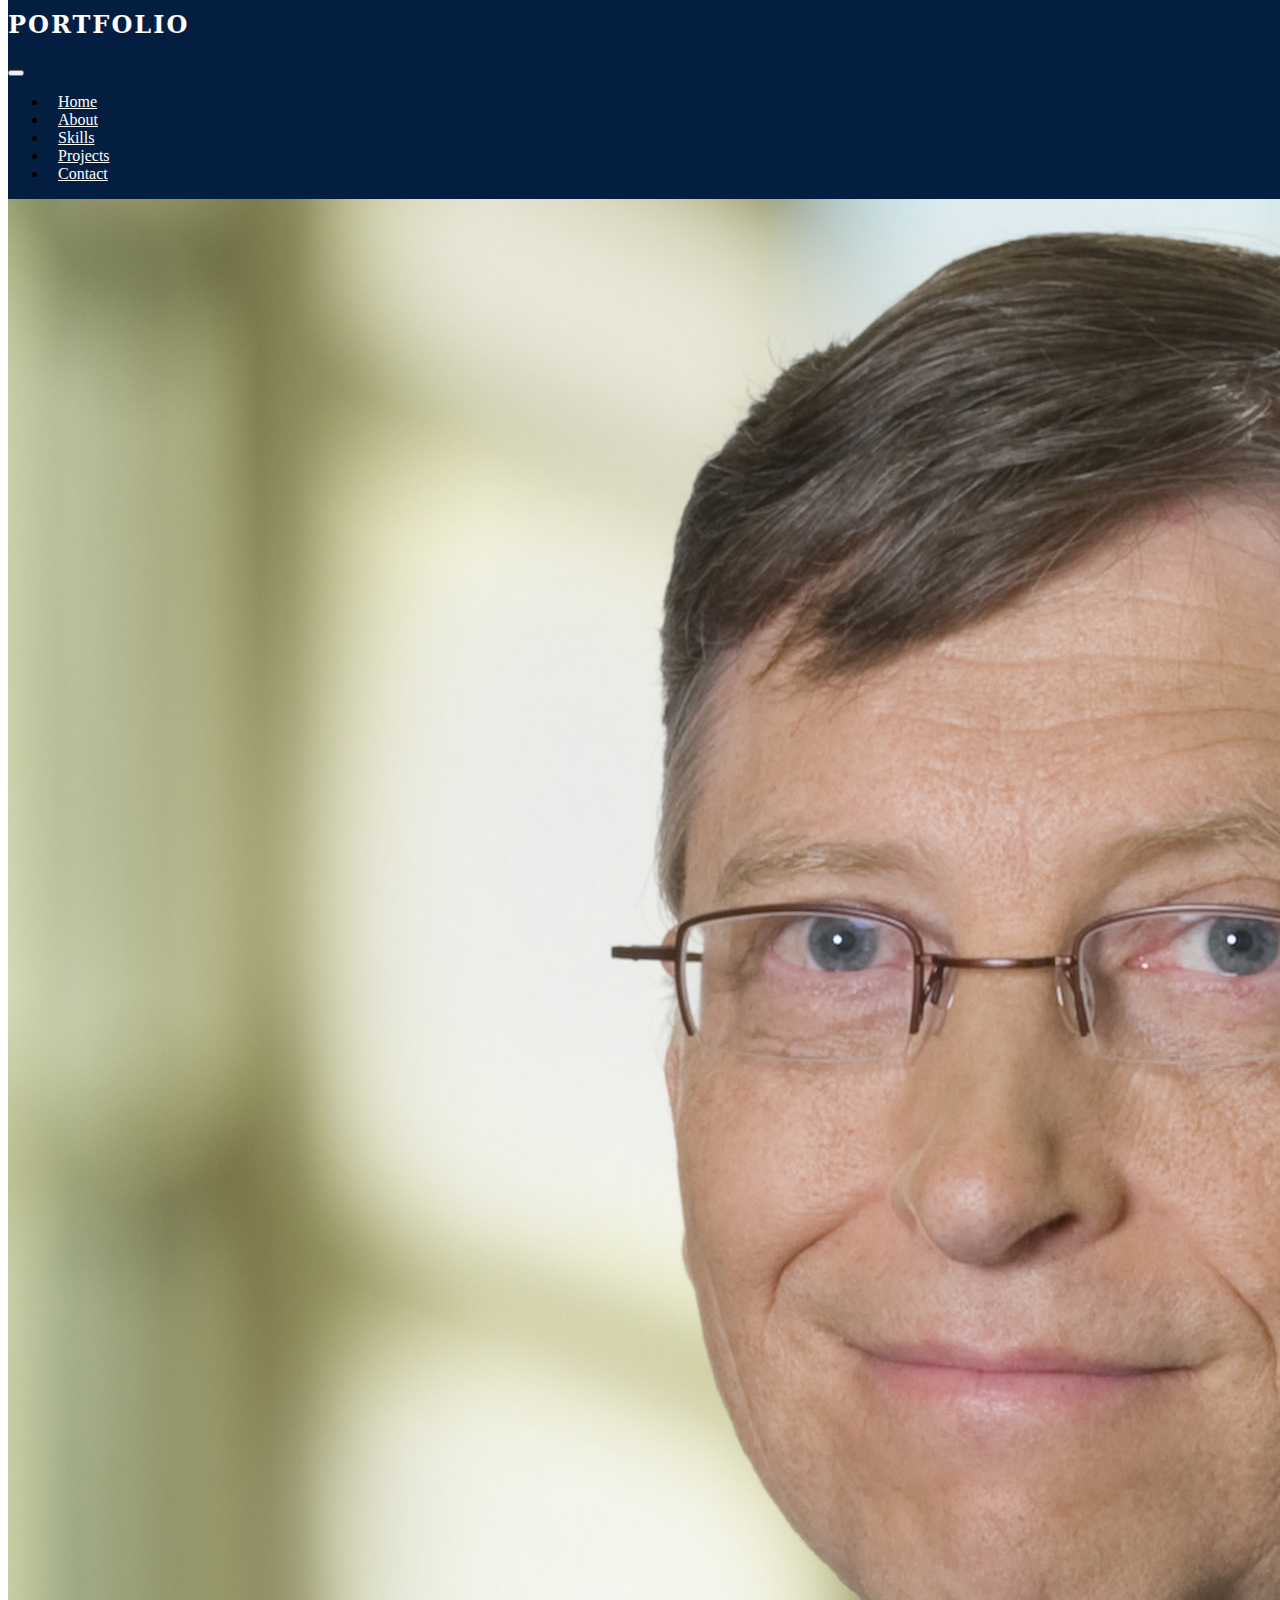
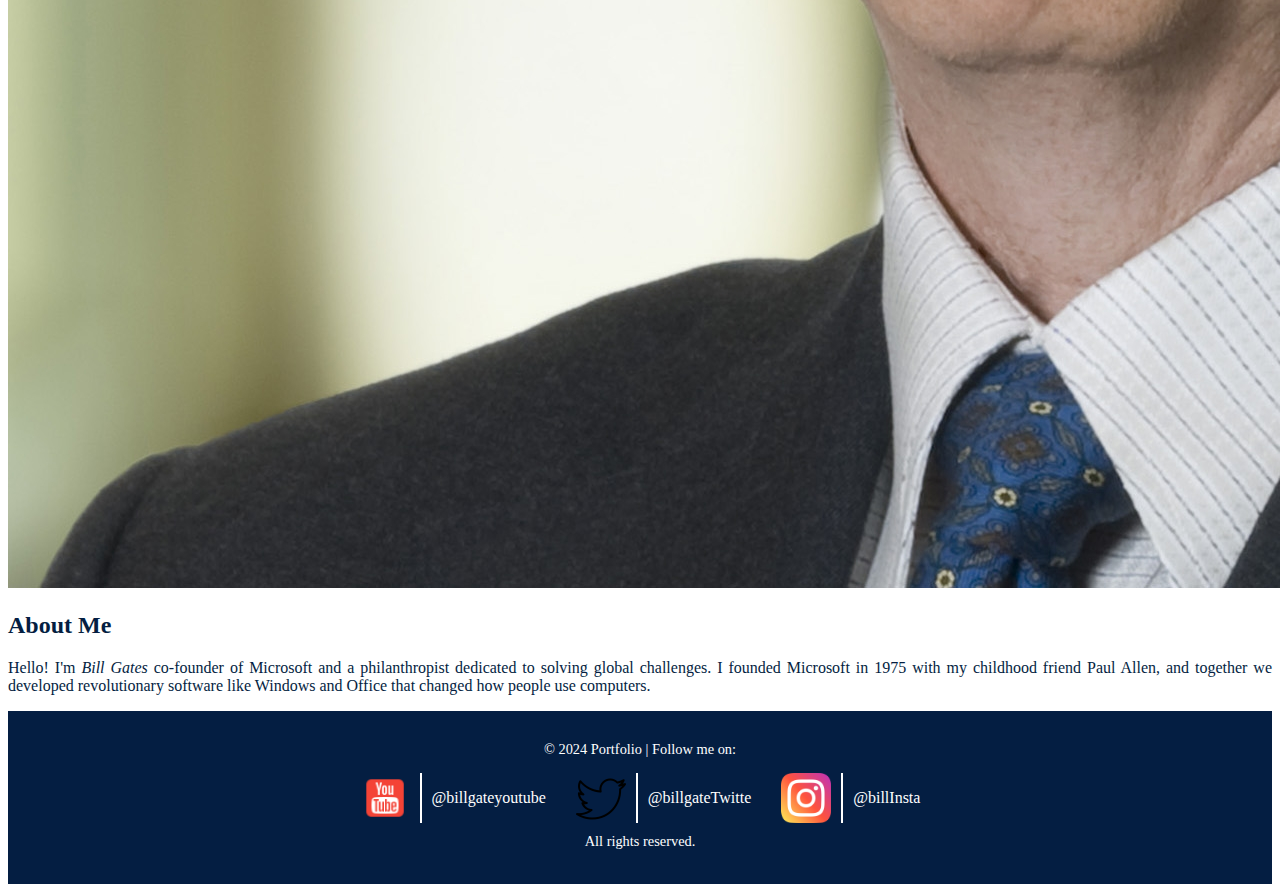
==== about.html @ 31ca35f7 "Add files via upload" ====
<!DOCTYPE html>
<html lang="en">
<head>
    <meta charset="UTF-8">
    <meta name="viewport" content="width=device-width, initial-scale=1.0">
    <title>Document</title>
    <link rel="stylesheet" href="boot/CSS/bootstrap.css">
    <link rel="stylesheet" href="boot/CSS/mdb.css">
    <link rel="stylesheet" href="boot/CSS/style.css">
    <link rel="stylesheet" href="abc.css">
</head>
<body>
    <!-- Navbar -->
    <nav class="navbar navbar-expand-lg navbar-dark">
        <div class="container">
            <h2  class="abc">Portfolio</h2>
            <button class="navbar-toggler" type="button" data-toggle="collapse" data-target="#navbarNav" aria-controls="navbarNav" aria-expanded="false" aria-label="Toggle navigation">
                <span class="navbar-toggler-icon"></span>
            </button>
            
            <div class="collapse navbar-collapse" id="navbarNav">
                <ul class="navbar-nav ml-auto">
                    <li class="nav-item">
                        <a class="nav-link" href="index.html">Home</a>
                    </li>
                    <li class="nav-item">
                        <a class="nav-link" href="about.html" active>About</a>
                    </li>
                    <li class="nav-item">
                        <a class="nav-link" href="skill.html">Skills</a>
                    </li>
                    <li class="nav-item">
                        <a class="nav-link" href="project.html">Projects</a>
                    </li>
                    <li class="nav-item">
                        <a class="nav-link" href="contact.html">Contact</a>
                    </li>
                </ul>
            </div>
        </div>
    </nav> 
    <div class="container">
        <div class="row" style="color:#041e42 ;text-align: justify;">
          <div class="col-lg-4">
            <img src="bill.jpg" alt="Profile Picture" class="img-fluid rounded-circle " >
          </div>
          <div class="col-lg-8">
            <h2>About Me</h2>
            Hello! I'm <a style="color:#041e42; font-style: oblique;text-shadow: orange;">Bill Gates</a>  co-founder of Microsoft and a philanthropist dedicated to solving global challenges. I founded Microsoft in 1975 with my childhood friend Paul Allen, and together we developed revolutionary software like Windows and Office that changed how people use computers.</p>
          </div>
        </div>
      </div>
</div>
</div>
<div class="footer">
    <p>&copy; 2024 Portfolio | Follow me on:</p>
    <div class="footer-icons">
        <!-- YouTube -->
        <div class="icon-group">
            <img src="icons8-youtube-48.png" alt="YouTube">
            <div class="right-line"></div>
            <a href="https://www.youtube.com" target="_blank">@billgateyoutube</a>
            
        </div>
        <!-- Twitter -->
        <div class="icon-group">
            <img src="icons8-twitter-50.png" alt="Twitter">
            <div class="right-line"></div>
            <a href="https://www.twitter.com/billgates" target="_blank">@billgateTwitte</a>
            
        </div>
        <!-- Instagram -->
        <div class="icon-group">
            <img src="instagram.png" alt="Instagram">
            <div class="right-line"></div>
            <a href="https://www.instagram.com" target="_blank">@billInsta</a>
        </div>
    </div>
    <p>All rights reserved.</p>
</div>

     <!-- Bootstrap JS -->
     <script src="boot/JS/jquery.js"></script>
     <script src="boot/JS/popper.js"></script>
     <script src="boot/JS/bootstrapjs.js"></script>
     <script src="boot/JS/mdbjs.js"></script>
</body>
</html>
---- abc.css ----
.navbar {
    background-color:#041e42; /* Dark blue background */
    position: fixed;
    top: 0;
    width: 100%;
    z-index: 1000;
}
.navbar-brand {
    color: white;
    font-size: 1.5rem;
    font-weight: bold;
    margin-right: 20px;
    text-transform: uppercase;
}
.navbar-nav .nav-link {
    color: white;
    font-size: 1rem;
    margin: 0 10px;
    position: relative;
    transition: color 0.3s ease, transform 0.3s ease;
}
.navbar-nav .nav-link:hover {
   /*  color: #ffcc00; Highlight color */
    text-decoration: underline; /* Removes default underline */
}
.navbar-nav .nav-link:hover::after {
    content: "";
    position: absolute;
    left: 0;
    bottom: -5px;
    width: 100%;
    height: 2px;
    background-color:white; /* Highlight underline */
    transform: scaleX(1);
    transition: transform 0.3s ease;
}
.navbar-nav .nav-link::after {
    content: "";
    position: absolute;
    left: 0;
    bottom: -5px;
    width: 100%;
    height: 2px;
    background-color:white; /* Highlight underline */
    transform: scaleX(0);
    transition: transform 0.3s ease;
}
.abc {
    color:white; /* Use Ulster University's blue */
    font-family: 'Serif', 'Georgia', 'Times New Roman'; /* Choose a serif font */
    font-weight: bold; /* Make it bold */
    text-transform: uppercase; /* Capitalize text */
    letter-spacing: 2px; /* Add letter spacing */
    margin-top: 10px;
}
body {
    padding-top: 110px; /* Adjust this value as per your navbar's height */
}
/* Footer Section Styling */
.footer {
    background-color: #041e42;
    color: white;
    text-align: center;
    padding: 20px 0;
}

.footer p {
    margin-top: 10px;
    font-size: 0.9rem;
}

/* Icons and Links Styling */
.footer-icons {
    display: flex;
    align-items: center;
    justify-content: center;
    gap: 30px;
    margin-top: 15px;
}

.footer-icons .icon-group {
    display: flex;
    align-items: center;
    gap: 10px;
}

.footer-icons img {
    width: 50px;
    height: 50px;
}

.footer-icons a {
    color: white;
    text-decoration: none;
    font-size: 1rem;
}

/* Right Line Styling */
.footer-icons .right-line {
    height: 50px;
    width: 2px;
    background-color: white;
}

/* Responsiveness for Smaller Screens */
@media (max-width: 768px) {
    .footer-icons {
        flex-direction: column;
        gap: 20px;
    }

    .footer-icons img {
        width: 40px;
        height: 40px;
    }

    .footer-icons .right-line {
        display: none; /* Hide the line for better alignment on small screens */
    }
}
/* Welcome Section Styling */
.welcome-section {
    padding: 100px 20px;
    background: white;
    color: #041e42;
}

.welcome-title {
    font-size: 3rem;
    font-weight: bold;
    margin-bottom: 20px;
}

.welcome-description {
    font-size: 1.25rem;
    line-height: 1.8;
    margin-bottom: 30px;
}

/* Responsiveness for Welcome Section */
@media (max-width: 768px) {
    .welcome-title {
        font-size: 2.5rem;
    }

    .welcome-description {
        font-size: 1rem;
    }
}
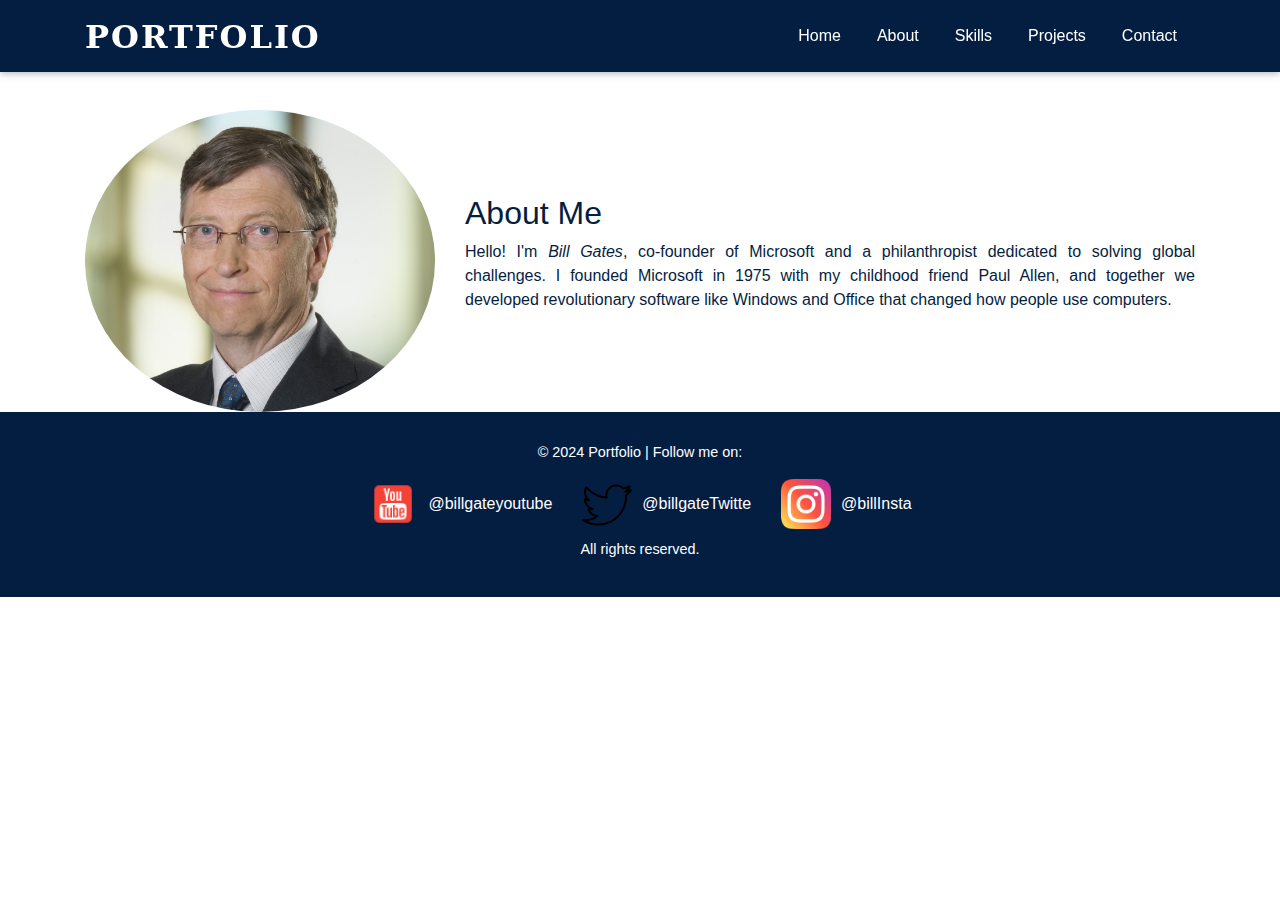
==== commit 24551580: "Update about.html" ====
--- a/about.html
+++ b/about.html
@@ -3,7 +3,7 @@
 <head>
     <meta charset="UTF-8">
     <meta name="viewport" content="width=device-width, initial-scale=1.0">
-    <title>Document</title>
+    <title>Portfolio</title>
     <link rel="stylesheet" href="boot/CSS/bootstrap.css">
     <link rel="stylesheet" href="boot/CSS/mdb.css">
     <link rel="stylesheet" href="boot/CSS/style.css">
@@ -13,18 +13,17 @@
     <!-- Navbar -->
     <nav class="navbar navbar-expand-lg navbar-dark">
         <div class="container">
-            <h2  class="abc">Portfolio</h2>
-            <button class="navbar-toggler" type="button" data-toggle="collapse" data-target="#navbarNav" aria-controls="navbarNav" aria-expanded="false" aria-label="Toggle navigation">
+            <h2 class="abc">Portfolio</h2>
+            <button class="navbar-toggler" type="button" data-bs-toggle="collapse" data-bs-target="#navbarNav" aria-controls="navbarNav" aria-expanded="false" aria-label="Toggle navigation">
                 <span class="navbar-toggler-icon"></span>
             </button>
-            
             <div class="collapse navbar-collapse" id="navbarNav">
                 <ul class="navbar-nav ml-auto">
                     <li class="nav-item">
                         <a class="nav-link" href="index.html">Home</a>
                     </li>
                     <li class="nav-item">
-                        <a class="nav-link" href="about.html" active>About</a>
+                        <a class="nav-link" href="about.html">About</a>
                     </li>
                     <li class="nav-item">
                         <a class="nav-link" href="skill.html">Skills</a>
@@ -38,51 +37,58 @@
                 </ul>
             </div>
         </div>
-    </nav> 
+    </nav>
+
+    <!-- About Section -->
     <div class="container">
-        <div class="row" style="color:#041e42 ;text-align: justify;">
-          <div class="col-lg-4">
-            <img src="bill.jpg" alt="Profile Picture" class="img-fluid rounded-circle " >
-          </div>
-          <div class="col-lg-8">
-            <h2>About Me</h2>
-            Hello! I'm <a style="color:#041e42; font-style: oblique;text-shadow: orange;">Bill Gates</a>  co-founder of Microsoft and a philanthropist dedicated to solving global challenges. I founded Microsoft in 1975 with my childhood friend Paul Allen, and together we developed revolutionary software like Windows and Office that changed how people use computers.</p>
-          </div>
-        </div>
-      </div>
-</div>
-</div>
-<div class="footer">
-    <p>&copy; 2024 Portfolio | Follow me on:</p>
-    <div class="footer-icons">
-        <!-- YouTube -->
-        <div class="icon-group">
-            <img src="icons8-youtube-48.png" alt="YouTube">
-            <div class="right-line"></div>
-            <a href="https://www.youtube.com" target="_blank">@billgateyoutube</a>
-            
-        </div>
-        <!-- Twitter -->
-        <div class="icon-group">
-            <img src="icons8-twitter-50.png" alt="Twitter">
-            <div class="right-line"></div>
-            <a href="https://www.twitter.com/billgates" target="_blank">@billgateTwitte</a>
-            
-        </div>
-        <!-- Instagram -->
-        <div class="icon-group">
-            <img src="instagram.png" alt="Instagram">
-            <div class="right-line"></div>
-            <a href="https://www.instagram.com" target="_blank">@billInsta</a>
+        <div class="row align-items-center" style="color:#041e42; text-align: justify;">
+            <div class="col-lg-4 text-center">
+                <img src="bill.jpg" alt="Profile Picture" class="img-fluid rounded-circle">
+            </div>
+            <div class="col-lg-8">
+                <h2>About Me</h2>
+                <p>
+                    Hello! I'm <a style="color:#041e42; font-style: oblique; text-shadow: orange;">Bill Gates</a>, 
+                    co-founder of Microsoft and a philanthropist dedicated to solving global challenges. I founded Microsoft 
+                    in 1975 with my childhood friend Paul Allen, and together we developed revolutionary software like Windows and 
+                    Office that changed how people use computers.
+                </p>
+            </div>
         </div>
     </div>
-    <p>All rights reserved.</p>
-</div>
 
-     <!-- Bootstrap JS -->
-     <script src="boot/JS/jquery.js"></script>
-     <script src="boot/JS/popper.js"></script>
-     <script src="boot/JS/bootstrapjs.js"></script>
-     <script src="boot/JS/mdbjs.js"></script>
+    <!-- Footer -->
+    <div class="footer">
+        <p>&copy; 2024 Portfolio | Follow me on:</p>
+        <div class="footer-icons">
+            <!-- YouTube -->
+            <div class="icon-group">
+                <a href="https://www.youtube.com" target="_blank">
+                    <img src="icons8-youtube-48.png" alt="YouTube">
+                </a>
+                <span>@billgateyoutube</span>
+            </div>
+            <!-- Twitter -->
+            <div class="icon-group">
+                <a href="https://www.twitter.com/billgates" target="_blank">
+                    <img src="icons8-twitter-50.png" alt="Twitter">
+                </a>
+                <span>@billgateTwitte</span>
+            </div>
+            <!-- Instagram -->
+            <div class="icon-group">
+                <a href="https://www.instagram.com" target="_blank">
+                    <img src="instagram.png" alt="Instagram">
+                </a>
+                <span>@billInsta</span>
+            </div>
+        </div>
+        <p>All rights reserved.</p>
+    </div>
+
+    <!-- Bootstrap JS -->
+    <script src="https://code.jquery.com/jquery-3.6.0.min.js"></script>
+    <script src="https://cdn.jsdelivr.net/npm/@popperjs/core@2.11.8/dist/umd/popper.min.js"></script>
+    <script src="https://stackpath.bootstrapcdn.com/bootstrap/4.6.2/js/bootstrap.min.js"></script>
 </body>
-</html>+</html>
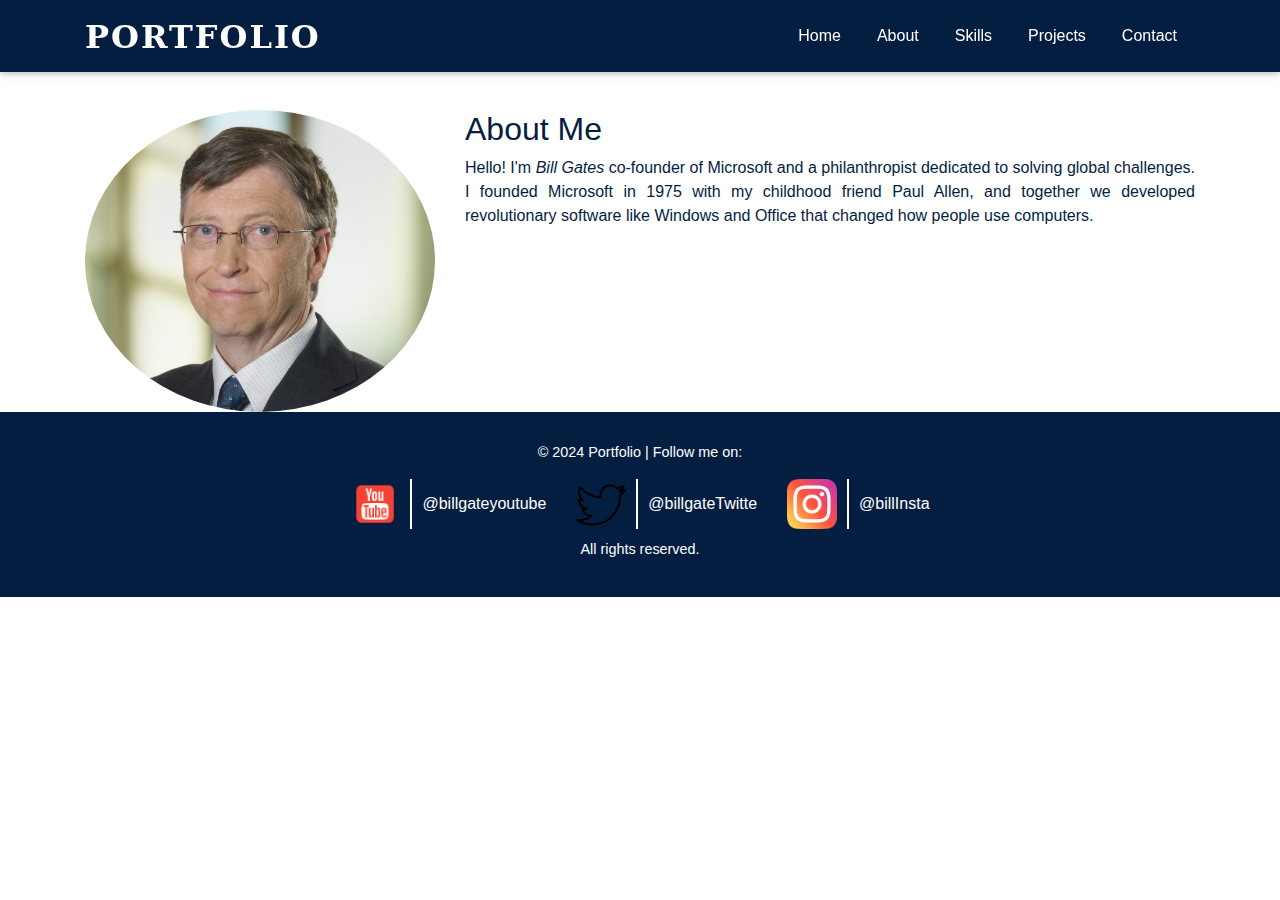
==== commit 54bb4b2b: "Update about.html" ====
--- a/about.html
+++ b/about.html
@@ -3,7 +3,89 @@
 <head>
     <meta charset="UTF-8">
     <meta name="viewport" content="width=device-width, initial-scale=1.0">
-    <title>Portfolio</title>
+    <title>Projects</title>
+
+    <link rel="stylesheet" href="boot/CSS/bootstrap.css">
+    <link rel="stylesheet" href="boot/CSS/mdb.css">
+    <link rel="stylesheet" href="boot/CSS/style.css">
+    <link rel="stylesheet" href="abc.css">
+    
+    <style>
+        body {
+            background-color: #f4f7fa;
+            font-family: 'Arial', sans-serif;
+            color: #333;
+        }
+        .projects-section {
+            padding: 50px 0;
+        }
+        .projects-header {
+            text-align: center;
+            margin-bottom: 40px;
+        }
+        .projects-header h2 {
+            font-size: 2.5rem;
+            font-weight: 600;
+            color: #007bff;
+        }
+        .projects-header p {
+            font-size: 1.125rem;
+            color: #555;
+        }
+        .project-card {
+            border: none;
+            box-shadow: 0 4px 8px rgba(0, 0, 0, 0.1);
+            margin-bottom: 30px;
+            transition: transform 0.3s ease;
+        }
+        .project-card:hover {
+            transform: translateY(-10px);
+        }
+        .card-img-top {
+            height: 200px;
+            object-fit: cover;
+        }
+        .card-body {
+            padding: 15px;
+        }
+        .card-title {
+            font-size: 1.25rem;
+            font-weight: 600;
+        }
+        .card-text {
+            font-size: 1rem;
+            color: #555;
+        }
+        .card-footer {
+            background-color: transparent;
+            border-top: none;
+            text-align: center;
+        }
+        
+        .row {
+            display: flex;
+            flex-wrap: wrap;
+            justify-content: space-between;
+        }
+        .col-md-4 {
+            width: 32%;
+        }
+        @media (max-width: 768px) {
+            .col-md-4 {
+                width: 100%;
+            }
+        }
+    </style>
+</head>
+<body>
+
+   
+<!DOCTYPE html>
+<html lang="en">
+<head>
+    <meta charset="UTF-8">
+    <meta name="viewport" content="width=device-width, initial-scale=1.0">
+    <title>Document</title>
     <link rel="stylesheet" href="boot/CSS/bootstrap.css">
     <link rel="stylesheet" href="boot/CSS/mdb.css">
     <link rel="stylesheet" href="boot/CSS/style.css">
@@ -13,17 +95,18 @@
     <!-- Navbar -->
     <nav class="navbar navbar-expand-lg navbar-dark">
         <div class="container">
-            <h2 class="abc">Portfolio</h2>
-            <button class="navbar-toggler" type="button" data-bs-toggle="collapse" data-bs-target="#navbarNav" aria-controls="navbarNav" aria-expanded="false" aria-label="Toggle navigation">
+            <h2  class="abc">Portfolio</h2>
+            <button class="navbar-toggler" type="button" data-toggle="collapse" data-target="#navbarNav" aria-controls="navbarNav" aria-expanded="false" aria-label="Toggle navigation">
                 <span class="navbar-toggler-icon"></span>
             </button>
+            
             <div class="collapse navbar-collapse" id="navbarNav">
                 <ul class="navbar-nav ml-auto">
                     <li class="nav-item">
                         <a class="nav-link" href="index.html">Home</a>
                     </li>
                     <li class="nav-item">
-                        <a class="nav-link" href="about.html">About</a>
+                        <a class="nav-link" href="about.html" active>About</a>
                     </li>
                     <li class="nav-item">
                         <a class="nav-link" href="skill.html">Skills</a>
@@ -37,58 +120,51 @@
                 </ul>
             </div>
         </div>
-    </nav>
-
-    <!-- About Section -->
+    </nav> 
     <div class="container">
-        <div class="row align-items-center" style="color:#041e42; text-align: justify;">
-            <div class="col-lg-4 text-center">
-                <img src="bill.jpg" alt="Profile Picture" class="img-fluid rounded-circle">
-            </div>
-            <div class="col-lg-8">
-                <h2>About Me</h2>
-                <p>
-                    Hello! I'm <a style="color:#041e42; font-style: oblique; text-shadow: orange;">Bill Gates</a>, 
-                    co-founder of Microsoft and a philanthropist dedicated to solving global challenges. I founded Microsoft 
-                    in 1975 with my childhood friend Paul Allen, and together we developed revolutionary software like Windows and 
-                    Office that changed how people use computers.
-                </p>
-            </div>
+        <div class="row" style="color:#041e42 ;text-align: justify;">
+          <div class="col-lg-4">
+            <img src="bill.jpg" alt="Profile Picture" class="img-fluid rounded-circle " >
+          </div>
+          <div class="col-lg-8">
+            <h2>About Me</h2>
+            Hello! I'm <a style="color:#041e42; font-style: oblique;text-shadow: orange;">Bill Gates</a>  co-founder of Microsoft and a philanthropist dedicated to solving global challenges. I founded Microsoft in 1975 with my childhood friend Paul Allen, and together we developed revolutionary software like Windows and Office that changed how people use computers.</p>
+          </div>
+        </div>
+      </div>
+</div>
+</div>
+<div class="footer">
+    <p>&copy; 2024 Portfolio | Follow me on:</p>
+    <div class="footer-icons">
+        <!-- YouTube -->
+        <div class="icon-group">
+            <img src="icons8-youtube-48.png" alt="YouTube">
+            <div class="right-line"></div>
+            <a href="https://www.youtube.com" target="_blank">@billgateyoutube</a>
+            
+        </div>
+        <!-- Twitter -->
+        <div class="icon-group">
+            <img src="icons8-twitter-50.png" alt="Twitter">
+            <div class="right-line"></div>
+            <a href="https://www.twitter.com/billgates" target="_blank">@billgateTwitte</a>
+            
+        </div>
+        <!-- Instagram -->
+        <div class="icon-group">
+            <img src="instagram.png" alt="Instagram">
+            <div class="right-line"></div>
+            <a href="https://www.instagram.com" target="_blank">@billInsta</a>
         </div>
     </div>
+    <p>All rights reserved.</p>
+</div>
 
-    <!-- Footer -->
-    <div class="footer">
-        <p>&copy; 2024 Portfolio | Follow me on:</p>
-        <div class="footer-icons">
-            <!-- YouTube -->
-            <div class="icon-group">
-                <a href="https://www.youtube.com" target="_blank">
-                    <img src="icons8-youtube-48.png" alt="YouTube">
-                </a>
-                <span>@billgateyoutube</span>
-            </div>
-            <!-- Twitter -->
-            <div class="icon-group">
-                <a href="https://www.twitter.com/billgates" target="_blank">
-                    <img src="icons8-twitter-50.png" alt="Twitter">
-                </a>
-                <span>@billgateTwitte</span>
-            </div>
-            <!-- Instagram -->
-            <div class="icon-group">
-                <a href="https://www.instagram.com" target="_blank">
-                    <img src="instagram.png" alt="Instagram">
-                </a>
-                <span>@billInsta</span>
-            </div>
-        </div>
-        <p>All rights reserved.</p>
-    </div>
-
-    <!-- Bootstrap JS -->
-    <script src="https://code.jquery.com/jquery-3.6.0.min.js"></script>
-    <script src="https://cdn.jsdelivr.net/npm/@popperjs/core@2.11.8/dist/umd/popper.min.js"></script>
-    <script src="https://stackpath.bootstrapcdn.com/bootstrap/4.6.2/js/bootstrap.min.js"></script>
+     <!-- Bootstrap JS -->
+     <script src="boot/JS/jquery.js"></script>
+     <script src="boot/JS/popper.js"></script>
+     <script src="boot/JS/bootstrapjs.js"></script>
+     <script src="boot/JS/mdbjs.js"></script>
 </body>
 </html>
